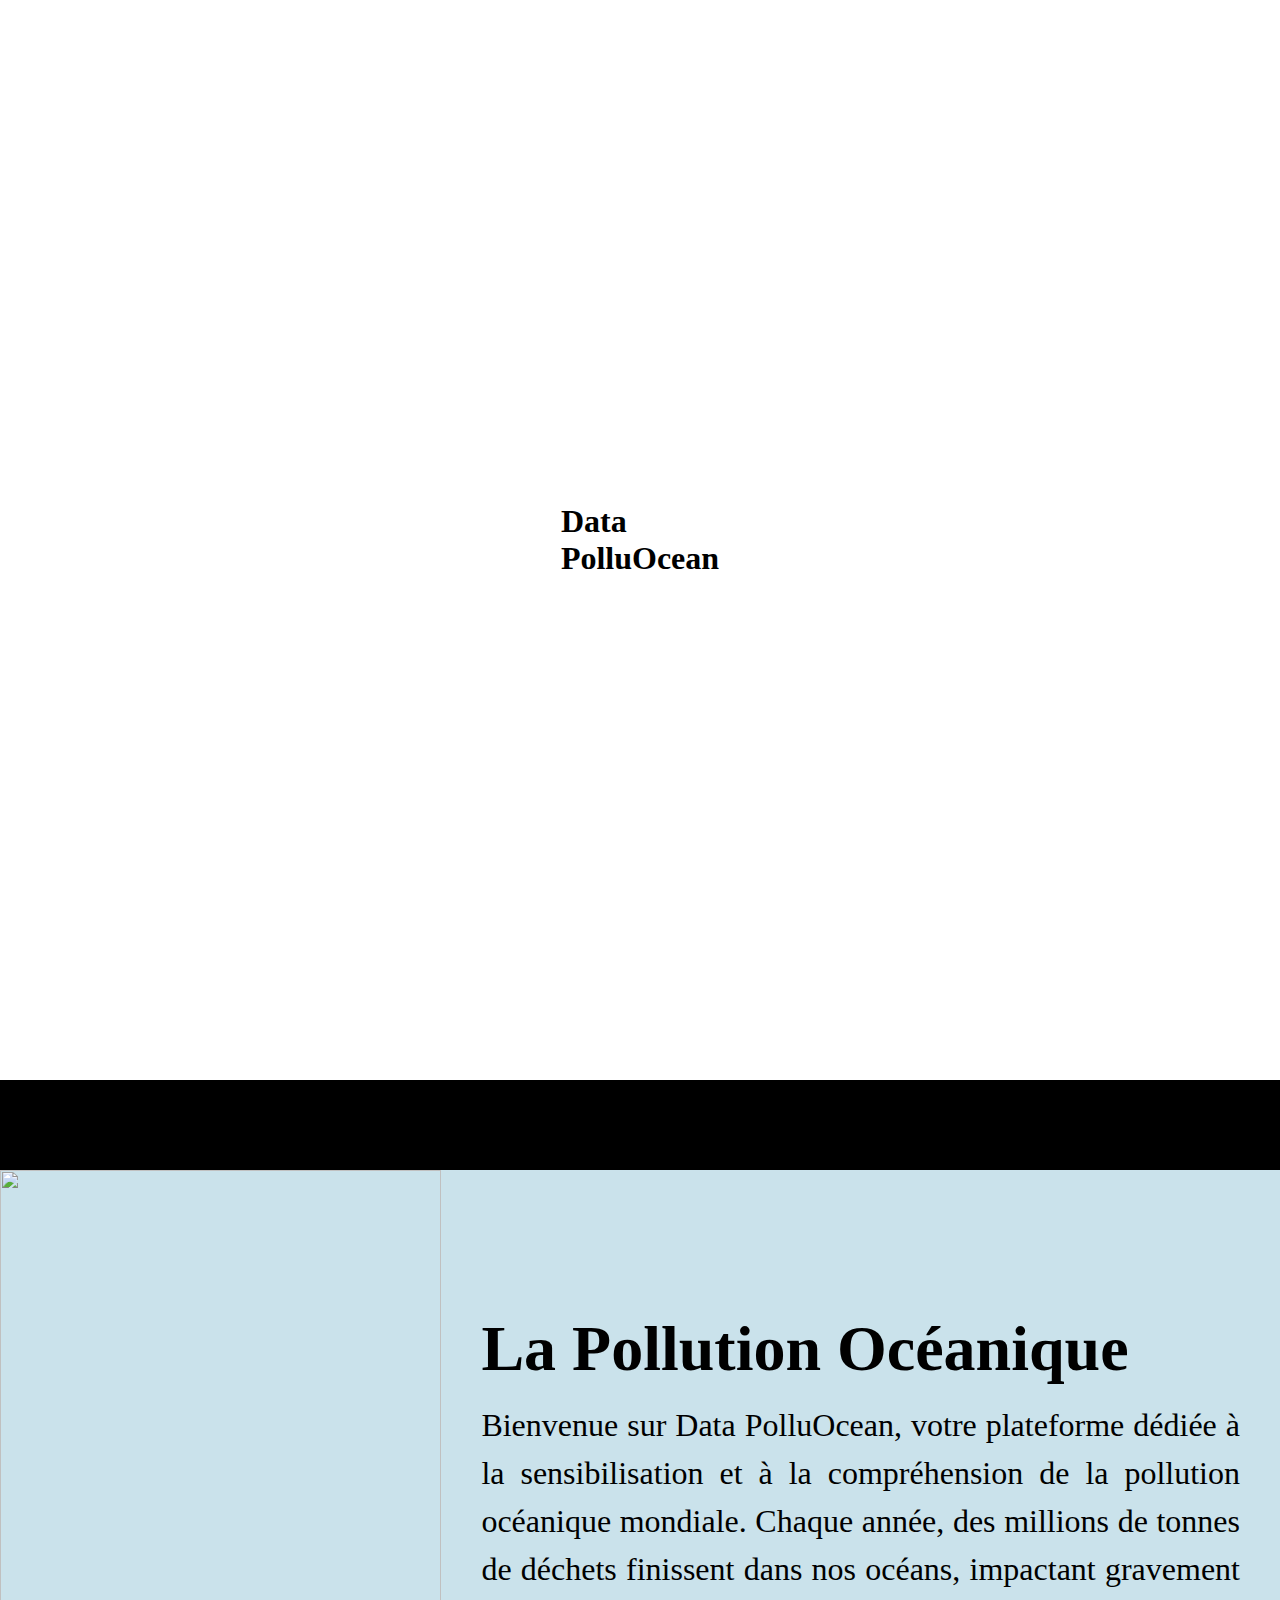
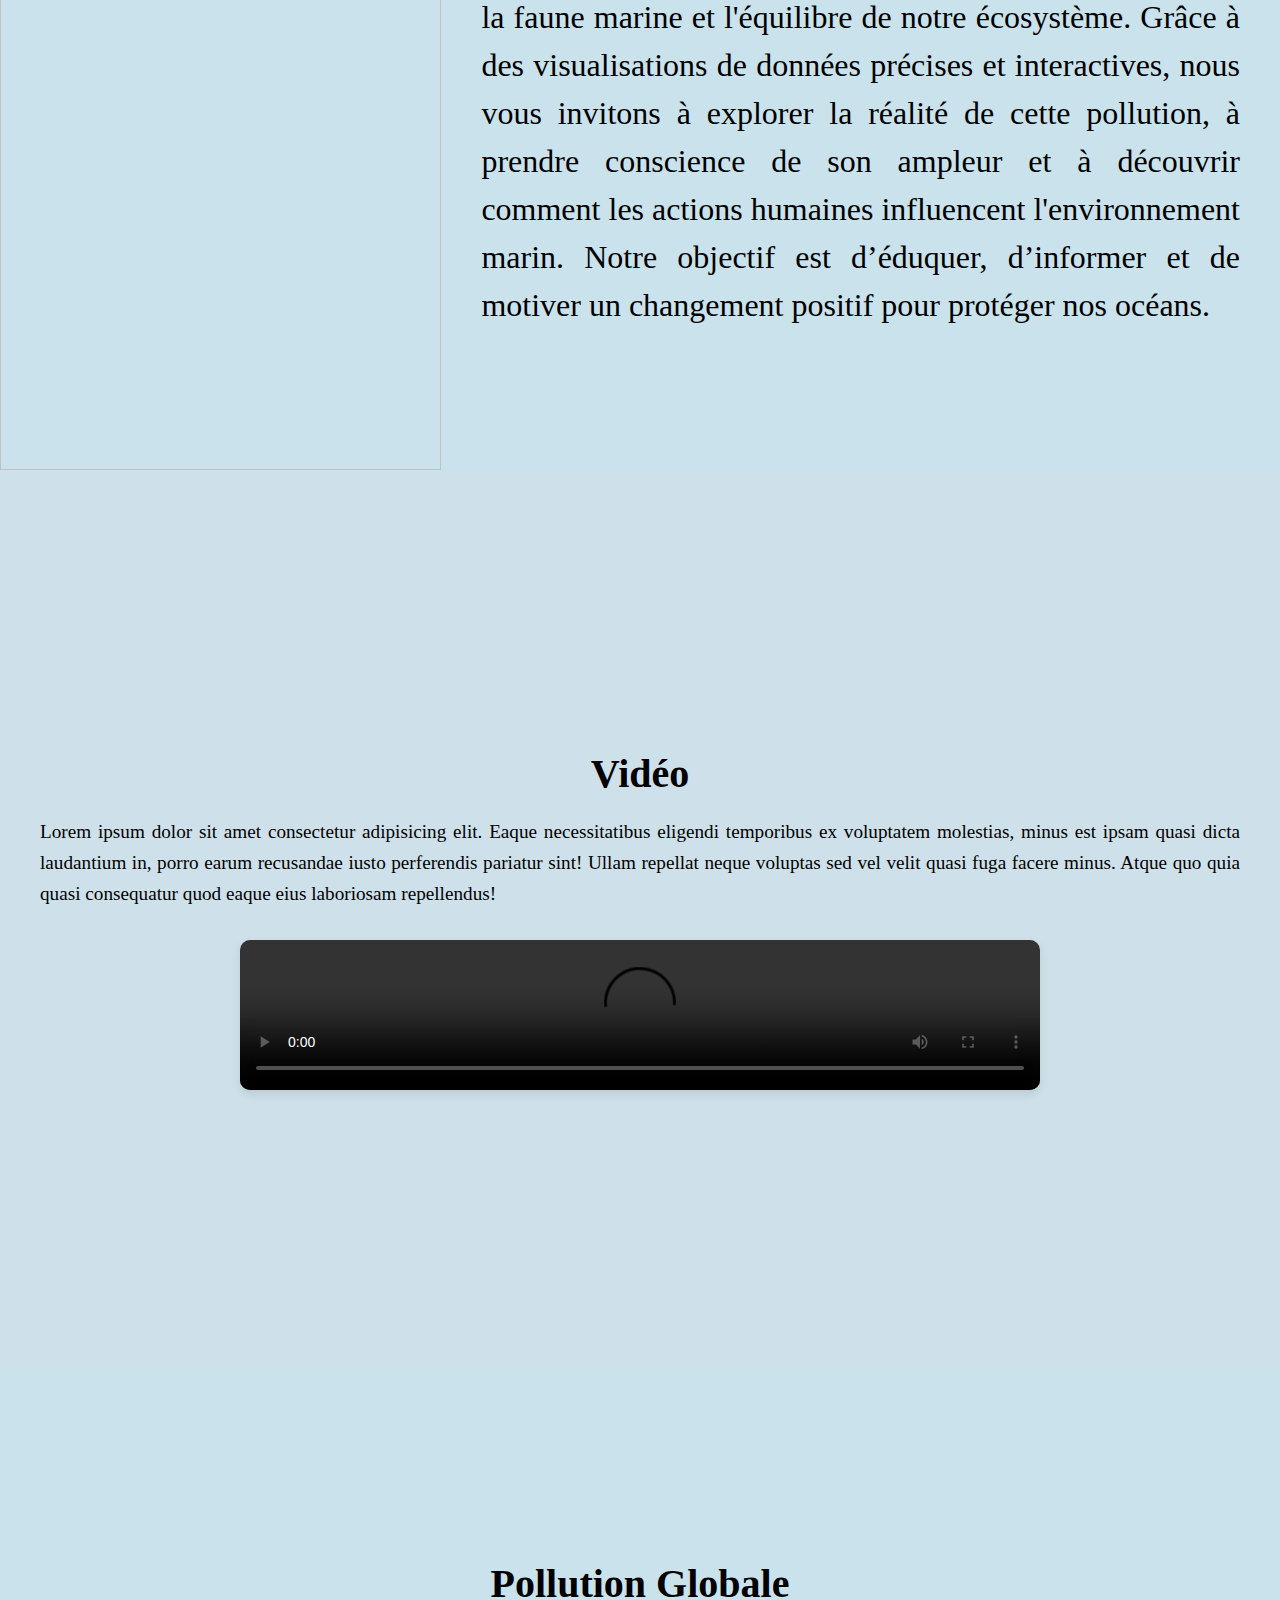
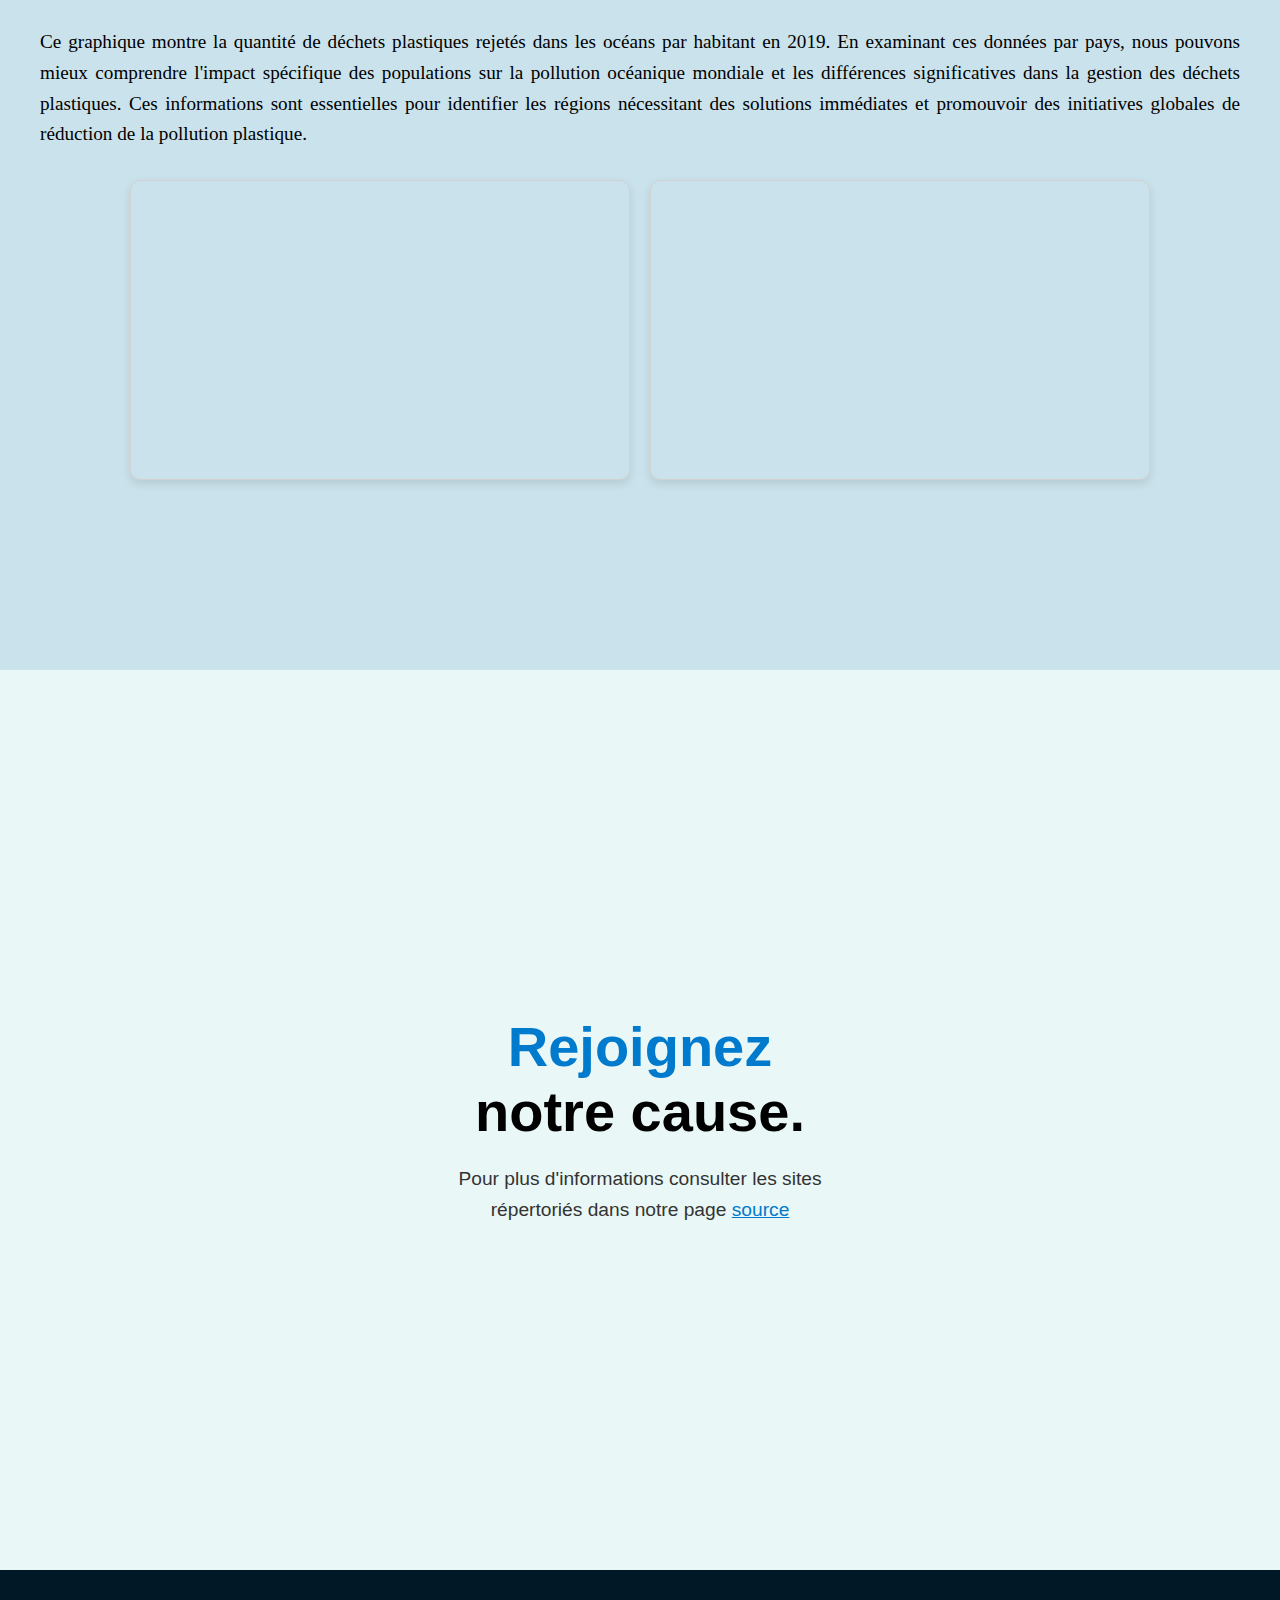
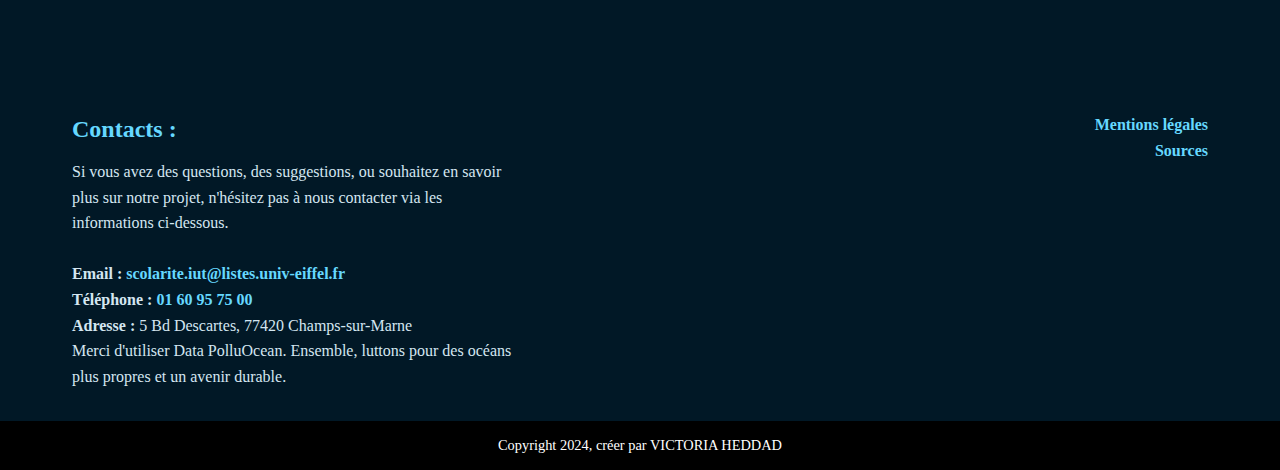
==== src/index.html @ 4ec87431 "Merge pull request #3 from SamSan8285/feature/css" ====
<!DOCTYPE html>
<html lang="fr">

<head>
  <meta charset="UTF-8">
  <meta name="viewport" content="width=device-width, initial-scale=1.0">
  <link rel="stylesheet" href="/src/css/style.css">
  <link rel="stylesheet" href="/src/css/style.css">
  <link rel="stylesheet" href="/src/css/root.css">
  <link rel="stylesheet" href="https://cdnjs.cloudflare.com/ajax/libs/font-awesome/6.7.1/css/all.min.css"
    integrity="sha512-5Hs3dF2AEPkpNAR7UiOHba+lRSJNeM2ECkwxUIxC1Q/FLycGTbNapWXB4tP889k5T5Ju8fs4b1P5z/iB4nMfSQ=="
    crossorigin="anonymous" referrerpolicy="no-referrer" />
  <title>Accueil</title>
</head>

<body>
  <header>
    <div>
      <h1>Data <br> PolluOcean</h1>
    </div>
  </header>

  <section class="bande"></section>

  <main>
    <!-- Section Pollution Océanique -->
    <section class="intro">
      <div class="container-pollue-gauche">
        <img src="/src/assets/img/tortue.jpg" alt="">
      </div>
      <div class="container-pollue-droit">
        <h2>La Pollution Océanique</h2>
        <p>Bienvenue sur Data PolluOcean, votre plateforme dédiée à la sensibilisation et à la compréhension de la
          pollution océanique mondiale. Chaque année, des millions de tonnes de déchets finissent dans nos océans,
          impactant gravement la faune marine et l'équilibre de notre écosystème. Grâce à des visualisations de données
          précises et interactives, nous vous invitons à explorer la réalité de cette pollution, à prendre conscience de
          son ampleur et à découvrir comment les actions humaines influencent l'environnement marin. Notre objectif est
          d’éduquer, d’informer et de motiver un changement positif pour protéger nos océans.</p>
      </div>
    </section>

    <section class="video">
      <div class="video-container">
        <h2>Vidéo</h2>
        <!-- TODO ajouter les svgs -->
        <p>Lorem ipsum dolor sit amet consectetur adipisicing elit. Eaque necessitatibus eligendi temporibus ex
          voluptatem
          molestias, minus est ipsam quasi dicta laudantium in, porro earum recusandae iusto perferendis pariatur sint!
          Ullam repellat neque voluptas sed vel velit quasi fuga facere minus. Atque quo quia quasi consequatur quod
          eaque
          eius laboriosam repellendus!</p>
        <div class="video-wrapper">
          <video src="video/pollution.mp4" controls></video>
        </div>
      </div>
    </section>


    <section class="graphique">
      <div class="graphique-container">
        <h2>Pollution Globale</h2>
        <p>Ce graphique montre la quantité de déchets plastiques rejetés dans les océans par habitant en 2019. En
          examinant ces données par pays, nous pouvons mieux comprendre l'impact spécifique des populations sur la
          pollution océanique mondiale et les différences significatives dans la gestion des déchets plastiques. Ces
          informations sont essentielles pour identifier les régions nécessitant des solutions immédiates et promouvoir
          des initiatives globales de réduction de la pollution plastique.</p>
        <div class="graph-wrapper">
          <canvas id="myChart"></canvas>
          <canvas id="myCharty"></canvas>
        </div>
      </div>
    </section>


    <section class="cause">
      <h2 id="cause"> <span id="join">Rejoignez</span> </br> notre cause.</h2>
      <p>Pour plus d'informations consulter les sites </br> répertoriés dans notre page <a
          href="sources.html">source</a></p>
    </section>

  </main>

  <script src="https://cdn.jsdelivr.net/npm/chart.js"></script>
  <script>
    const ctx = document.getElementById('myChart');

    new Chart(ctx, {
      type: 'bar',
      data: {
        labels: ['Pacifique', 'Atlantique', 'Indien', 'Antartique', 'Artique'],
        datasets: [{
          label: 'Concentration de Microplastiques au M3',
          data: [12, 19, 3, 5, 2, 3],
          borderWidth: 1
        }]
      },
      options: {
        scales: {
          y: {
            beginAtZero: true
          }
        }
      }
    });

    const cty = document.getElementById('myCharty');

    new Chart(cty, {
      type: 'bar',
      data: {
        labels: ['Pacifique', 'Atlantique', 'Indien', 'Antartique', 'Artique'],
        datasets: [{
          label: 'Concentration de Microplastiques au M3',
          data: [12, 19, 3, 5, 2, 3],
          borderWidth: 1
        }]
      },
      options: {
        scales: {
          y: {
            beginAtZero: true
          }
        }
      }
    });
  </script>

  <footer>
    <!-- Section des icônes sociales -->
    <div class="social-icons">
      <!-- Instagram -->
      <a href="#" aria-label="Instagram">
        <i class="fa-brands fa-instagram"></i>
      </a>

      <!-- Facebook -->
      <a href="#" aria-label="Facebook">
        <i class="fa-brands fa-facebook"></i>
      </a>

      <!-- Email -->
      <a href="#" aria-label="Email">
        <i class="fa-solid fa-envelope"></i>
      </a>

      <!-- YouTube -->
      <a href="#" aria-label="YouTube">
        <i class="fa-brands fa-youtube"></i>
      </a>
    </div>



    <!-- Contenu principal du footer -->
    <div class="footer-container">
      <!-- Section des contacts -->
      <div class="contact-section">
        <h2>Contacts :</h2>
        <p>
          Si vous avez des questions, des suggestions, ou souhaitez en savoir plus sur notre projet, n'hésitez pas à
          nous contacter via les informations ci-dessous. <br><br>
          <strong>Email :</strong> <a
            href="mailto:scolarite.iut@listes.univ-eiffel.fr">scolarite.iut@listes.univ-eiffel.fr</a> <br>
          <strong>Téléphone :</strong> <a href="tel:+33160957500">01 60 95 75 00</a> <br>
          <strong>Adresse :</strong> 5 Bd Descartes, 77420 Champs-sur-Marne
        </p>
        <p>Merci d'utiliser Data PolluOcean. Ensemble, luttons pour des océans plus propres et un avenir durable.</p>
      </div>

      <!-- Liens -->
      <div class="footer-links">
        <a href="mentions.html">Mentions légales</a>
        <a href="sources.html">Sources</a>
      </div>
    </div>

    <!-- Copyright -->
    <div class="footer-copyright">
      <p>Copyright 2024, créer par VICTORIA HEDDAD</p>
    </div>
  </footer>


  <script src="/src/js/script.js"></script>
</body>

</html>
---- src/css/style.css ----
/*Index.html*/
*,
*::after,
*::before {
    margin: 0;
    box-sizing: border-box;
}




header {
    display: flex;
    height: 120vh;
    justify-content: center;
    align-items: center;
    background-image: url(/src/assets/img/DataPolluOcean.svg);
    background-repeat: no-repeat;
    background-size: cover;
}

.container {
    display: flex;
    align-items: center;
}

.container h1 {
    margin-left: 30px;
}

.bande {
    height: 10vh;
    background-color: black;
}

.intro {
    height: 100vh;
    padding: 20px;
    display: flex;
    align-items: center;
    flex-direction: column;
    justify-content: space-evenly;
    background-color: rgb(202, 226, 235);
}

.video {
    display: flex;
    height: 100vh;
    justify-content: space-around;
    align-items: center;
    flex-direction: column;
    padding: 20px;
}

video {
    border-radius: 20px;
}



/* Footer général */
footer {
    background-color: #011826;
    color: #ffffff;
    font-size: 1rem;
    padding: 2rem 0 0 0;
}

/* Conteneur principal du footer */
.footer-container {
    max-width: 1200px;
    margin: 0 auto;
    display: flex;
    justify-content: space-between;
    align-items: flex-start;
    flex-wrap: wrap;
    /* Gère les petits écrans */
    gap: 2rem;
    padding: 0 2rem;
}

/* Icônes sociales */
.social-icons {
    text-align: center;
    margin-bottom: 2rem;
    width: 100%;
}

.social-icons a img {
    width: 32px;
    height: 32px;
    margin: 0 10px;
    transition: transform 0.3s ease-in-out;
}

.social-icons a:hover img {
    transform: scale(1.2);
}

/* Section Pollution Océanique */
.intro {
    padding: 0px;
    display: flex;
    flex-direction: row;
    align-items: center;
    justify-content: center;
    height: 100vh;
}

.container-pollue-gauche {
    width: 40%;
    height: 100%;
    overflow: hidden;
}

.container-pollue-gauche img {
    width: 100%;
    height: 100%;
    object-fit: cover;
    object-position: 70% 30%;
}

.container-pollue-droit {
    width: 75%;
    padding: 40px;
    display: flex;
    flex-direction: column;
    justify-content: center;
    text-align: justify;
}

.container-pollue-droit h2 {
    font-size: 4rem;
    margin-bottom: 15px;
}

.container-pollue-droit p {
    font-size: 2rem;
    line-height: 1.5;
}

/* Section Videos */

.video {
    background-color: #cee1ea;
    padding: 50px 20px;
    text-align: center;
}

.video-container {
    max-width: 1200px;
    margin: 0 auto;
}

.video-container h2 {
    font-size: 2.5rem;
    margin-bottom: 20px;
}

.video-container p {
    font-size: 1.2rem;
    line-height: 1.6;
    margin-bottom: 30px;
    text-align: justify;
}

.video-wrapper {
    display: flex;
    justify-content: center;
    align-items: center;
    margin-top: 20px;
}

.video-wrapper video {
    width: 100%;
    max-width: 800px;
    border-radius: 10px;
    box-shadow: 0px 4px 10px rgba(0, 0, 0, 0.1);
}

/* Sections graphique */
.graphique {
    background-color: rgb(202, 226, 235);
    padding: 50px 20px;
    text-align: center;
    height: 100vh;
    display: flex;
    flex-direction: column;
    justify-content: space-around;
}

.graphique-container {
    max-width: 1200px;
    margin: 0 auto;
}

.graphique-container h2 {
    font-size: 2.5rem;
    margin-bottom: 20px;
}

.graphique-container p {
    font-size: 1.2rem;
    line-height: 1.6;
    margin-bottom: 30px;
    text-align: justify;
}

.graph-wrapper {
    display: flex;
    flex-wrap: wrap;
    justify-content: center;
    gap: 20px;
    margin-top: 20px;
}

.graph-wrapper canvas {
    width: 100%;
    max-width: 500px;
    height: 300px;
    border: 1px solid #d1d1d1;
    border-radius: 10px;
    box-shadow: 0px 4px 10px rgba(0, 0, 0, 0.1);
}

/* Section cause */
.cause {
    height: 100vh;
    display: flex;
    justify-content: center;
    align-items: center;
    flex-direction: column;
    padding: 20px;
    background-color: #eaf7f7;
    text-align: center;
}

#cause {
    font-size: 3.5rem;
    font-family: 'Arial', sans-serif;
    font-weight: bold;
    color: #000;
    margin-bottom: 20px;
}

.cause p {
    font-size: 1.2rem;
    font-family: 'Arial', sans-serif;
    font-weight: 400;
    color: #333;
    line-height: 1.6;
}

.cause a {
    text-decoration: underline;
    color: #007acc;
    font-weight: 500;
}

.cause a:hover {
    color: #005f99;
}

#join {
    color: #007acc;
}




/* Section des contacts */
.contact-section {
    flex: 1;
    max-width: 40%;
}

.contact-section h2 {
    font-size: 1.5rem;
    color: #66d8ff;
    margin-bottom: 1rem;
}

.contact-section p {
    line-height: 1.6;
    color: #d4e6f1;
}

.contact-section a {
    color: #66d8ff;
    text-decoration: none;
    font-weight: bold;
    transition: color 0.3s ease-in-out;
}

.contact-section a:hover {
    color: #a3d3e8;
}

/* Liens du footer */
.footer-links {
    flex: 1;
    max-width: 20%;
    text-align: right;
}

.footer-links a {
    color: #66d8ff;
    text-decoration: none;
    font-weight: bold;
    font-size: 1rem;
    display: block;
    margin-bottom: 0.5rem;
    transition: color 0.3s ease-in-out;
}

.footer-links a:hover {
    color: #a3d3e8;
}

.footer-copyright {
    background-color: #000000;
    color: #ffffff;
    text-align: center;
    padding: 1rem 0;
    font-size: 0.9rem;
    margin-top: 2rem;
    width: 100%;
}

.social-icons {
    display: flex;
    justify-content: center;
    gap: 1.5rem;
    margin-top: 2rem;
}

.social-icons a {
    text-decoration: none;
    color: #66d8ff;
    font-size: 2.5rem;
    transition: transform 0.3s ease-in-out, color 0.3s ease-in-out;
}

.social-icons a:hover {
    color: #a3d3e8;
    transform: scale(1.2);
}


.social-icons i {
    display: inline-block;
    width: 2.5rem;
    height: 2.5rem;
    text-align: center;
    line-height: 2.5rem;
}


/*Sources*/
---- src/css/style.css ----
/*Index.html*/
*,
*::after,
*::before {
    margin: 0;
    box-sizing: border-box;
}




header {
    display: flex;
    height: 120vh;
    justify-content: center;
    align-items: center;
    background-image: url(/src/assets/img/DataPolluOcean.svg);
    background-repeat: no-repeat;
    background-size: cover;
}

.container {
    display: flex;
    align-items: center;
}

.container h1 {
    margin-left: 30px;
}

.bande {
    height: 10vh;
    background-color: black;
}

.intro {
    height: 100vh;
    padding: 20px;
    display: flex;
    align-items: center;
    flex-direction: column;
    justify-content: space-evenly;
    background-color: rgb(202, 226, 235);
}

.video {
    display: flex;
    height: 100vh;
    justify-content: space-around;
    align-items: center;
    flex-direction: column;
    padding: 20px;
}

video {
    border-radius: 20px;
}



/* Footer général */
footer {
    background-color: #011826;
    color: #ffffff;
    font-size: 1rem;
    padding: 2rem 0 0 0;
}

/* Conteneur principal du footer */
.footer-container {
    max-width: 1200px;
    margin: 0 auto;
    display: flex;
    justify-content: space-between;
    align-items: flex-start;
    flex-wrap: wrap;
    /* Gère les petits écrans */
    gap: 2rem;
    padding: 0 2rem;
}

/* Icônes sociales */
.social-icons {
    text-align: center;
    margin-bottom: 2rem;
    width: 100%;
}

.social-icons a img {
    width: 32px;
    height: 32px;
    margin: 0 10px;
    transition: transform 0.3s ease-in-out;
}

.social-icons a:hover img {
    transform: scale(1.2);
}

/* Section Pollution Océanique */
.intro {
    padding: 0px;
    display: flex;
    flex-direction: row;
    align-items: center;
    justify-content: center;
    height: 100vh;
}

.container-pollue-gauche {
    width: 40%;
    height: 100%;
    overflow: hidden;
}

.container-pollue-gauche img {
    width: 100%;
    height: 100%;
    object-fit: cover;
    object-position: 70% 30%;
}

.container-pollue-droit {
    width: 75%;
    padding: 40px;
    display: flex;
    flex-direction: column;
    justify-content: center;
    text-align: justify;
}

.container-pollue-droit h2 {
    font-size: 4rem;
    margin-bottom: 15px;
}

.container-pollue-droit p {
    font-size: 2rem;
    line-height: 1.5;
}

/* Section Videos */

.video {
    background-color: #cee1ea;
    padding: 50px 20px;
    text-align: center;
}

.video-container {
    max-width: 1200px;
    margin: 0 auto;
}

.video-container h2 {
    font-size: 2.5rem;
    margin-bottom: 20px;
}

.video-container p {
    font-size: 1.2rem;
    line-height: 1.6;
    margin-bottom: 30px;
    text-align: justify;
}

.video-wrapper {
    display: flex;
    justify-content: center;
    align-items: center;
    margin-top: 20px;
}

.video-wrapper video {
    width: 100%;
    max-width: 800px;
    border-radius: 10px;
    box-shadow: 0px 4px 10px rgba(0, 0, 0, 0.1);
}

/* Sections graphique */
.graphique {
    background-color: rgb(202, 226, 235);
    padding: 50px 20px;
    text-align: center;
    height: 100vh;
    display: flex;
    flex-direction: column;
    justify-content: space-around;
}

.graphique-container {
    max-width: 1200px;
    margin: 0 auto;
}

.graphique-container h2 {
    font-size: 2.5rem;
    margin-bottom: 20px;
}

.graphique-container p {
    font-size: 1.2rem;
    line-height: 1.6;
    margin-bottom: 30px;
    text-align: justify;
}

.graph-wrapper {
    display: flex;
    flex-wrap: wrap;
    justify-content: center;
    gap: 20px;
    margin-top: 20px;
}

.graph-wrapper canvas {
    width: 100%;
    max-width: 500px;
    height: 300px;
    border: 1px solid #d1d1d1;
    border-radius: 10px;
    box-shadow: 0px 4px 10px rgba(0, 0, 0, 0.1);
}

/* Section cause */
.cause {
    height: 100vh;
    display: flex;
    justify-content: center;
    align-items: center;
    flex-direction: column;
    padding: 20px;
    background-color: #eaf7f7;
    text-align: center;
}

#cause {
    font-size: 3.5rem;
    font-family: 'Arial', sans-serif;
    font-weight: bold;
    color: #000;
    margin-bottom: 20px;
}

.cause p {
    font-size: 1.2rem;
    font-family: 'Arial', sans-serif;
    font-weight: 400;
    color: #333;
    line-height: 1.6;
}

.cause a {
    text-decoration: underline;
    color: #007acc;
    font-weight: 500;
}

.cause a:hover {
    color: #005f99;
}

#join {
    color: #007acc;
}




/* Section des contacts */
.contact-section {
    flex: 1;
    max-width: 40%;
}

.contact-section h2 {
    font-size: 1.5rem;
    color: #66d8ff;
    margin-bottom: 1rem;
}

.contact-section p {
    line-height: 1.6;
    color: #d4e6f1;
}

.contact-section a {
    color: #66d8ff;
    text-decoration: none;
    font-weight: bold;
    transition: color 0.3s ease-in-out;
}

.contact-section a:hover {
    color: #a3d3e8;
}

/* Liens du footer */
.footer-links {
    flex: 1;
    max-width: 20%;
    text-align: right;
}

.footer-links a {
    color: #66d8ff;
    text-decoration: none;
    font-weight: bold;
    font-size: 1rem;
    display: block;
    margin-bottom: 0.5rem;
    transition: color 0.3s ease-in-out;
}

.footer-links a:hover {
    color: #a3d3e8;
}

.footer-copyright {
    background-color: #000000;
    color: #ffffff;
    text-align: center;
    padding: 1rem 0;
    font-size: 0.9rem;
    margin-top: 2rem;
    width: 100%;
}

.social-icons {
    display: flex;
    justify-content: center;
    gap: 1.5rem;
    margin-top: 2rem;
}

.social-icons a {
    text-decoration: none;
    color: #66d8ff;
    font-size: 2.5rem;
    transition: transform 0.3s ease-in-out, color 0.3s ease-in-out;
}

.social-icons a:hover {
    color: #a3d3e8;
    transform: scale(1.2);
}


.social-icons i {
    display: inline-block;
    width: 2.5rem;
    height: 2.5rem;
    text-align: center;
    line-height: 2.5rem;
}


/*Sources*/
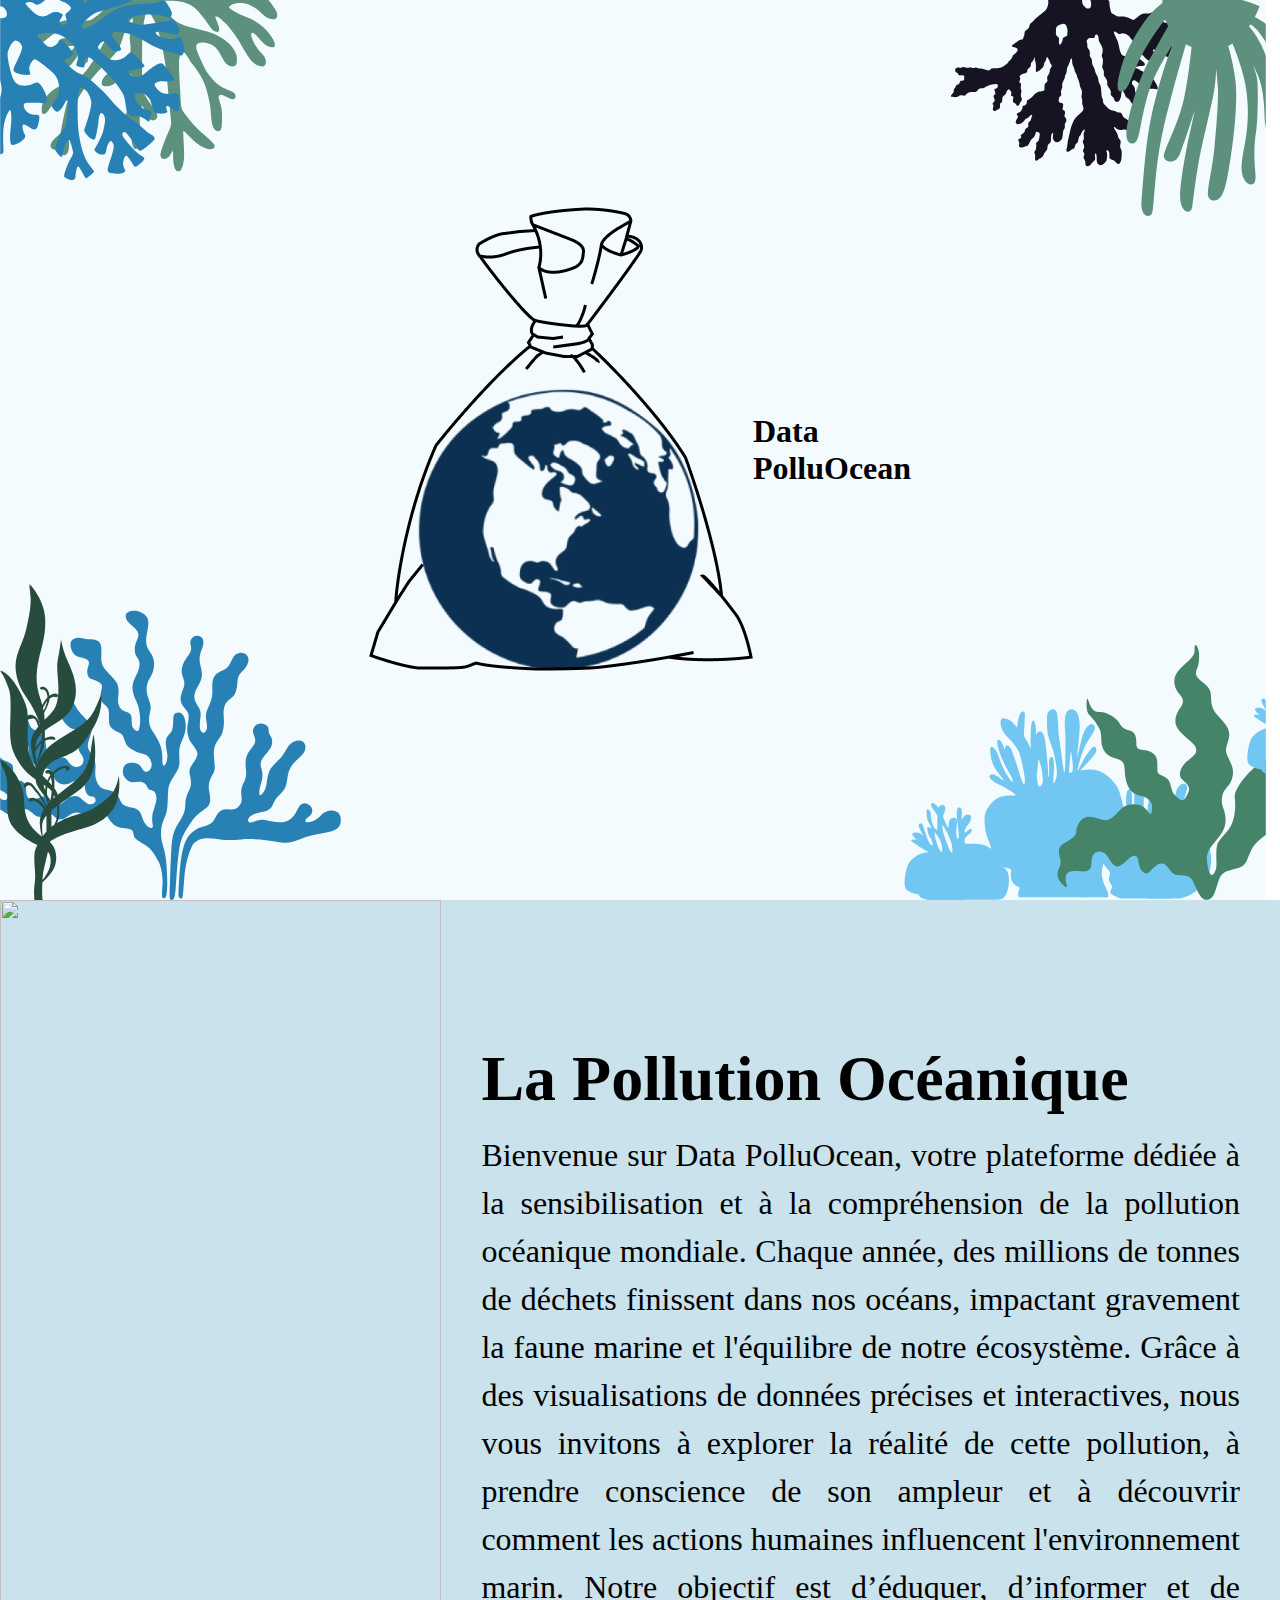
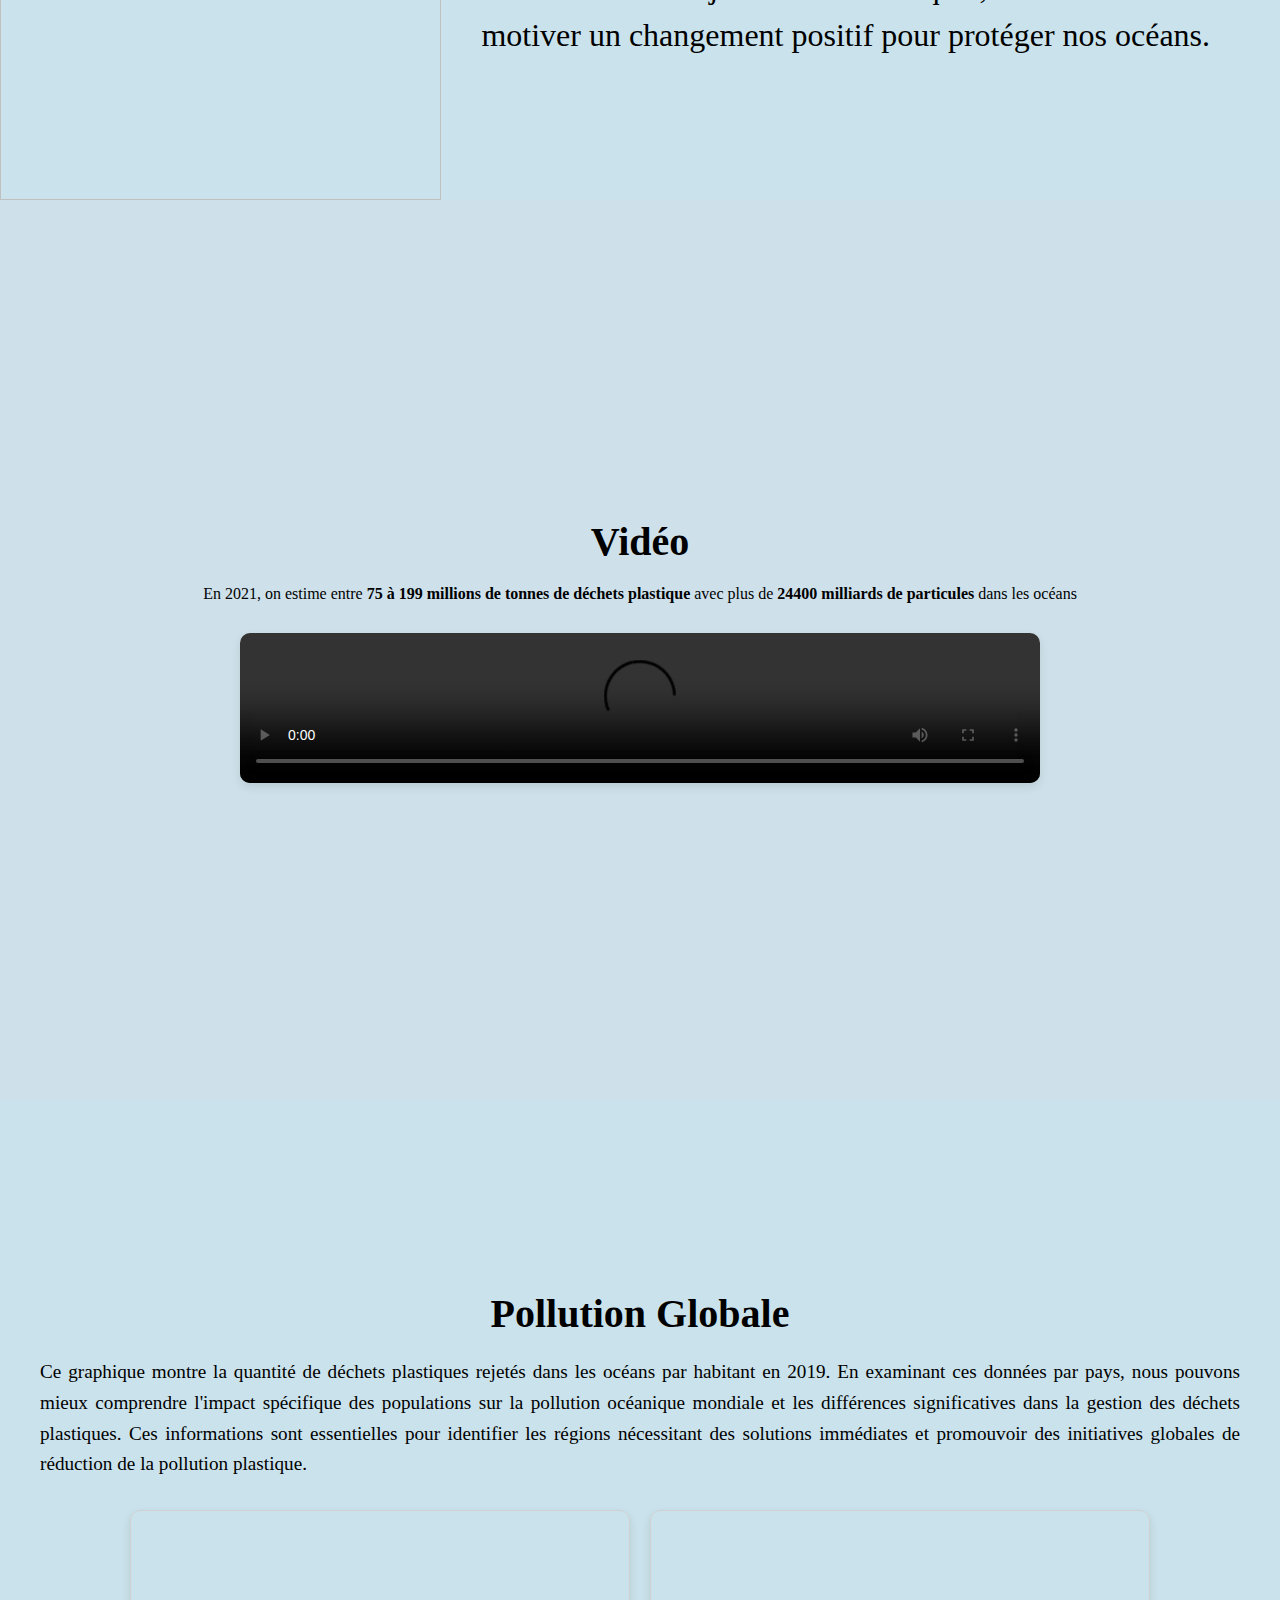
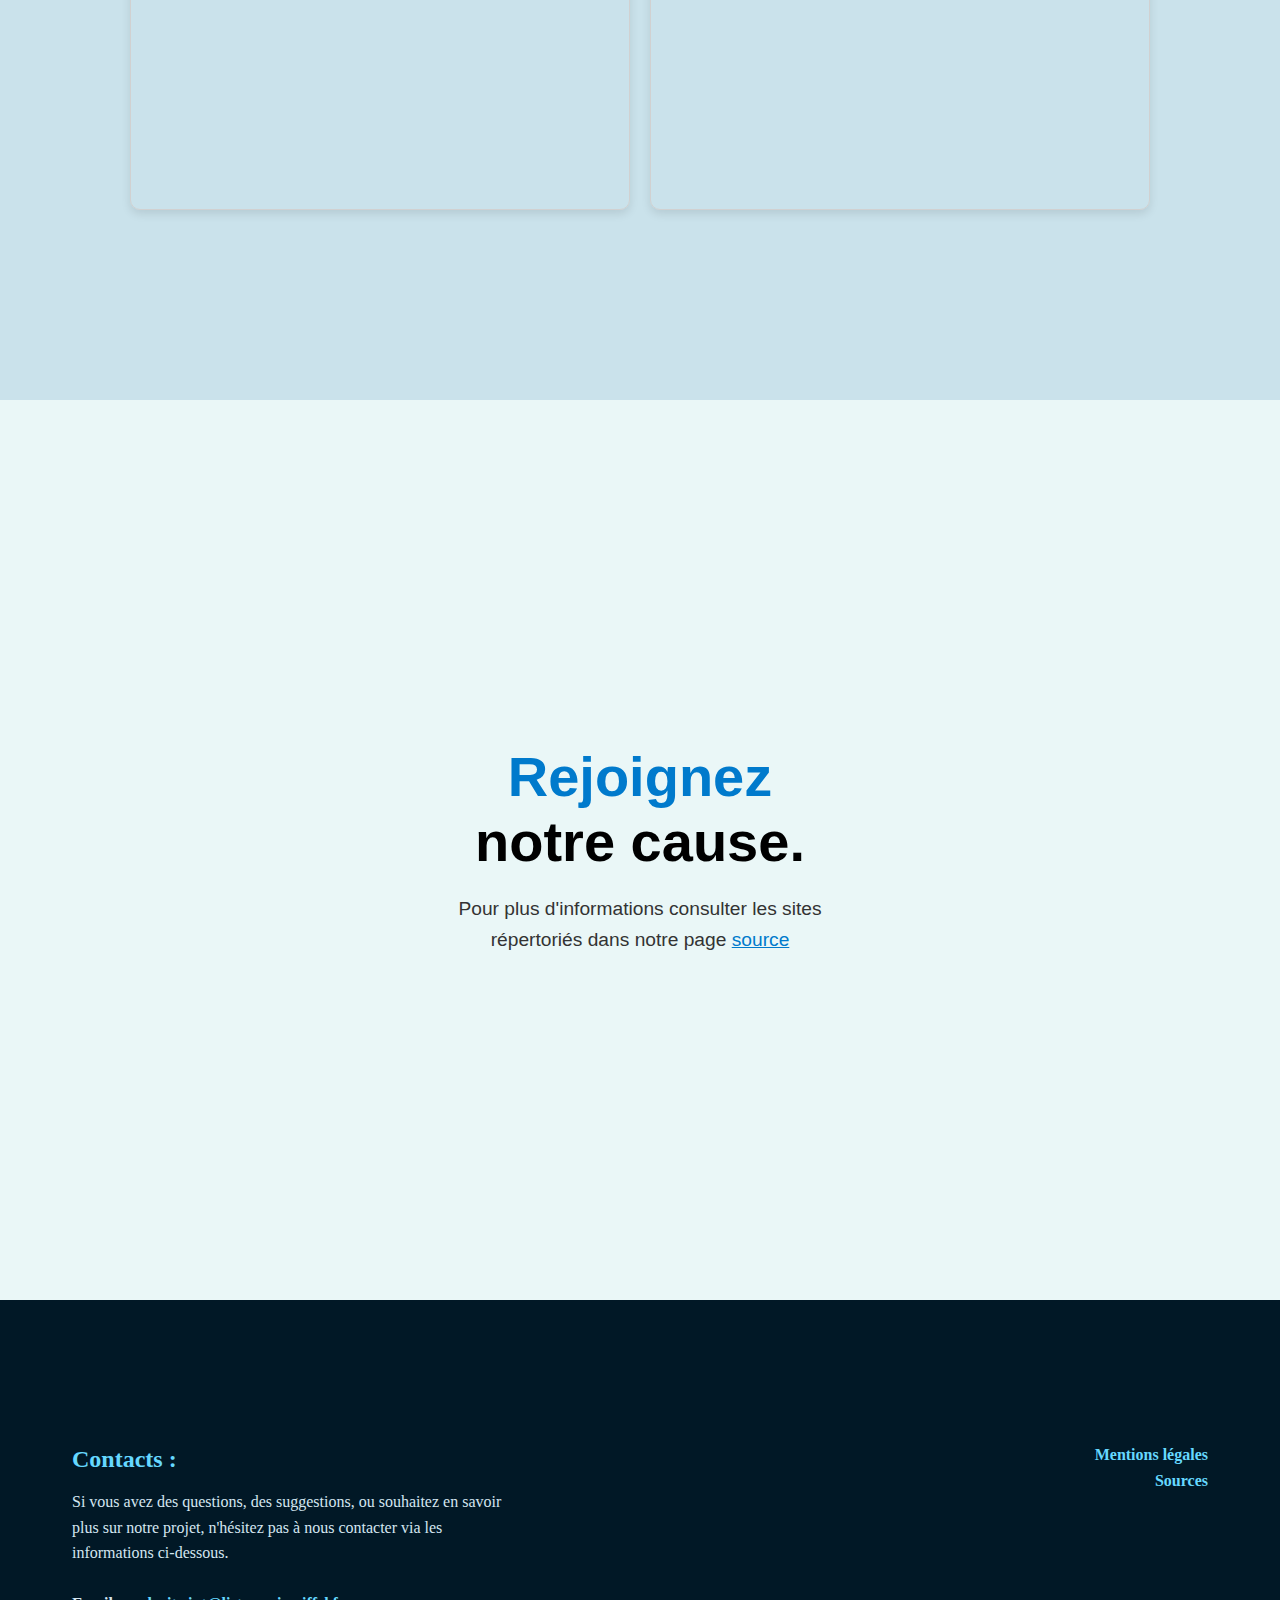
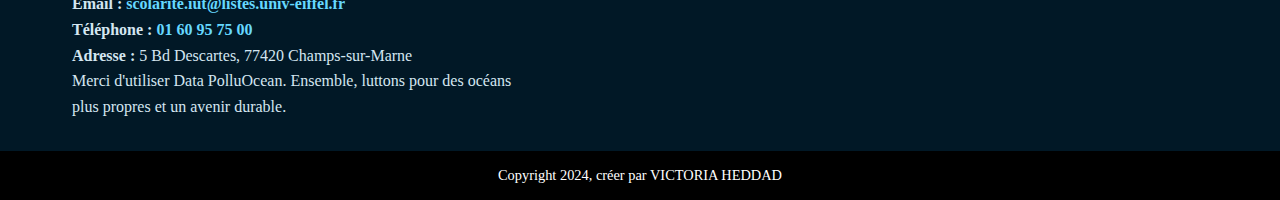
==== commit 6f1ec200: "json nouvelles données" ====
--- a/src/index.html
+++ b/src/index.html
@@ -15,8 +15,10 @@
 
 <body>
   <header>
-    <div>
+    <div class="header-container">
+      <img src="/src/assets/img/Logo.png" alt="" class="logo">
       <h1>Data <br> PolluOcean</h1>
+
     </div>
   </header>
 
@@ -43,14 +45,9 @@
       <div class="video-container">
         <h2>Vidéo</h2>
         <!-- TODO ajouter les svgs -->
-        <p>Lorem ipsum dolor sit amet consectetur adipisicing elit. Eaque necessitatibus eligendi temporibus ex
-          voluptatem
-          molestias, minus est ipsam quasi dicta laudantium in, porro earum recusandae iusto perferendis pariatur sint!
-          Ullam repellat neque voluptas sed vel velit quasi fuga facere minus. Atque quo quia quasi consequatur quod
-          eaque
-          eius laboriosam repellendus!</p>
+        En 2021, on estime entre <strong>75 à 199 millions de tonnes de déchets plastique</strong> avec plus de <strong>24400 milliards de particules</strong> dans les océans</p>
         <div class="video-wrapper">
-          <video src="video/pollution.mp4" controls></video>
+          <video src="/src/assets/video/pollution.mp4" controls></video>
         </div>
       </div>
     </section>
@@ -80,51 +77,6 @@
 
   </main>
 
-  <script src="https://cdn.jsdelivr.net/npm/chart.js"></script>
-  <script>
-    const ctx = document.getElementById('myChart');
-
-    new Chart(ctx, {
-      type: 'bar',
-      data: {
-        labels: ['Pacifique', 'Atlantique', 'Indien', 'Antartique', 'Artique'],
-        datasets: [{
-          label: 'Concentration de Microplastiques au M3',
-          data: [12, 19, 3, 5, 2, 3],
-          borderWidth: 1
-        }]
-      },
-      options: {
-        scales: {
-          y: {
-            beginAtZero: true
-          }
-        }
-      }
-    });
-
-    const cty = document.getElementById('myCharty');
-
-    new Chart(cty, {
-      type: 'bar',
-      data: {
-        labels: ['Pacifique', 'Atlantique', 'Indien', 'Antartique', 'Artique'],
-        datasets: [{
-          label: 'Concentration de Microplastiques au M3',
-          data: [12, 19, 3, 5, 2, 3],
-          borderWidth: 1
-        }]
-      },
-      options: {
-        scales: {
-          y: {
-            beginAtZero: true
-          }
-        }
-      }
-    });
-  </script>
-
   <footer>
     <!-- Section des icônes sociales -->
     <div class="social-icons">
@@ -148,8 +100,6 @@
         <i class="fa-brands fa-youtube"></i>
       </a>
     </div>
-
-
 
     <!-- Contenu principal du footer -->
     <div class="footer-container">
@@ -182,6 +132,50 @@
 
 
   <script src="/src/js/script.js"></script>
+  <script src="https://cdn.jsdelivr.net/npm/chart.js"></script>
+  <script>
+    const ctx = document.getElementById('myChart');
+
+    new Chart(ctx, {
+      type: 'bar',
+      data: {
+        labels: ['Pacifique', 'Atlantique', 'Indien', 'Antartique', 'Artique'],
+        datasets: [{
+          label: 'Concentration de Microplastiques au M3',
+          data: [12, 19, 3, 5, 2, 3],
+          borderWidth: 1
+        }]
+      },
+      options: {
+        scales: {
+          y: {
+            beginAtZero: true
+          }
+        }
+      }
+    });
+
+    const cty = document.getElementById('myCharty');
+
+    new Chart(cty, {
+      type: 'bar',
+      data: {
+        labels: ['Pacifique', 'Atlantique', 'Indien', 'Antartique', 'Artique'],
+        datasets: [{
+          label: 'Concentration de Microplastiques au M3',
+          data: donneesDensitude,
+          borderWidth: 1
+        }]
+      },
+      options: {
+        scales: {
+          y: {
+            beginAtZero: true
+          }
+        }
+      }
+    });
+  </script>
 </body>
 
 </html>--- a/src/css/style.css
+++ b/src/css/style.css
@@ -11,27 +11,30 @@
 
 header {
     display: flex;
-    height: 120vh;
+    height: 100vh;
     justify-content: center;
     align-items: center;
     background-image: url(/src/assets/img/DataPolluOcean.svg);
     background-repeat: no-repeat;
-    background-size: cover;
-}
-
-.container {
-    display: flex;
-    align-items: center;
-}
+    background-size: contain;
+}
+
+.header-container {
+    display: flex;
+    align-items: center;
+    justify-content: center;
+    width: 50%;
+}
+
 
 .container h1 {
     margin-left: 30px;
 }
 
-.bande {
+/* .bande {
     height: 10vh;
     background-color: black;
-}
+} */
 
 .intro {
     height: 100vh;
--- a/src/css/style.css
+++ b/src/css/style.css
@@ -11,27 +11,30 @@
 
 header {
     display: flex;
-    height: 120vh;
+    height: 100vh;
     justify-content: center;
     align-items: center;
     background-image: url(/src/assets/img/DataPolluOcean.svg);
     background-repeat: no-repeat;
-    background-size: cover;
-}
-
-.container {
-    display: flex;
-    align-items: center;
-}
+    background-size: contain;
+}
+
+.header-container {
+    display: flex;
+    align-items: center;
+    justify-content: center;
+    width: 50%;
+}
+
 
 .container h1 {
     margin-left: 30px;
 }
 
-.bande {
+/* .bande {
     height: 10vh;
     background-color: black;
-}
+} */
 
 .intro {
     height: 100vh;
